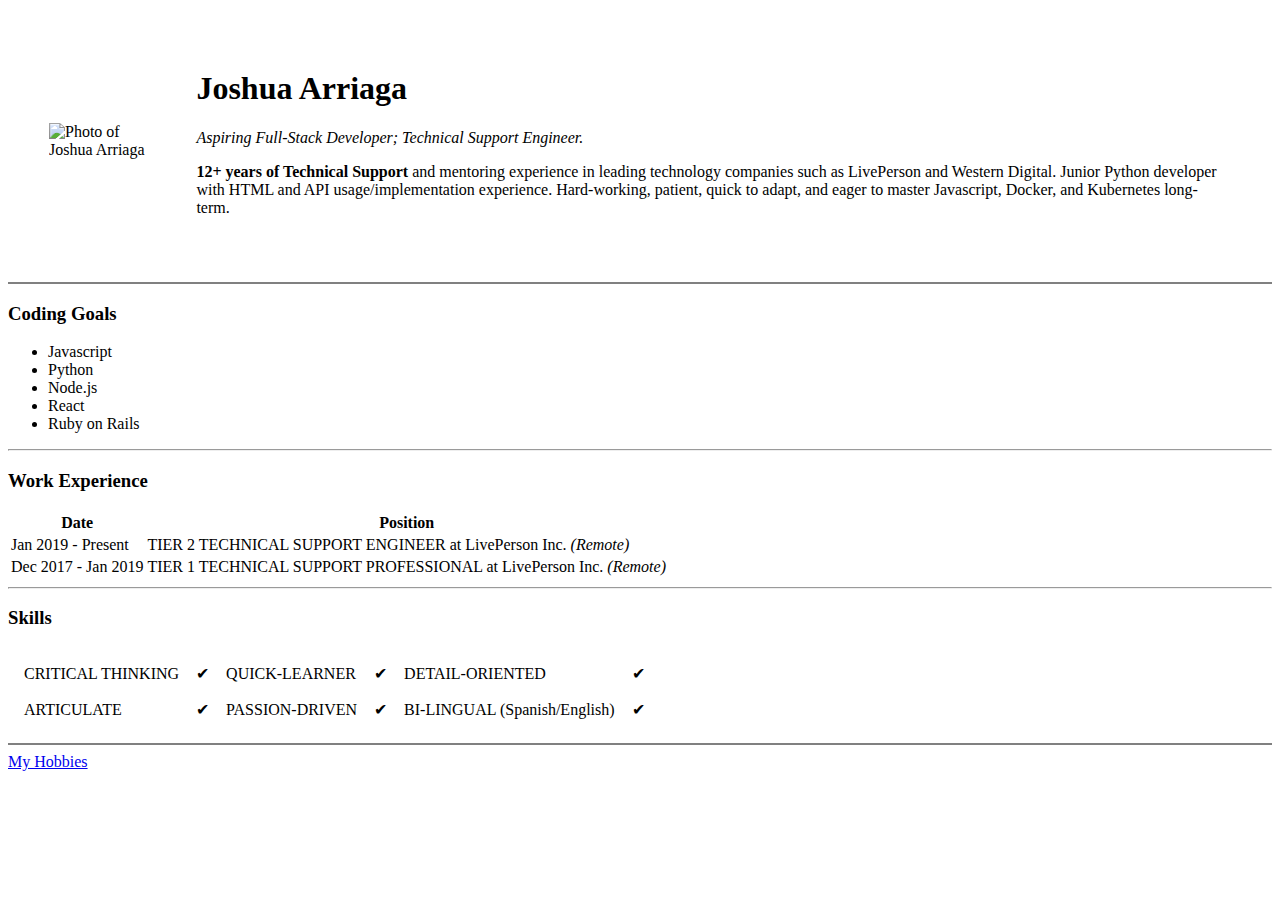
==== index.html @ 460062bd "Initial site files added" ====
<!DOCTYPE html>
<html lang="en" dir="ltr">

<head>
  <meta charset="utf-8">
  <meta name="description" content="Meet Joshua Arriaga; a web and Python developer from the Dominican Republic aiming to become a Full-Stack developer and DevOps Engineer.">
  <meta name="author" content="Joshua Arriaga">
  <title>Joshua Arriaga - Aspiring Full-Stack & Python Developer</title>
</head>

<body>
  <table cellspacing="40">
    <tbody>
      <tr>
        <td><img src="images\Joshua Arriaga - Circle.png" alt="Photo of Joshua Arriaga" width="300" height="300"></td>
        <td>  <h1>Joshua Arriaga</h1>
          <p><em>Aspiring Full-Stack Developer; Technical Support Engineer.</em></p>
          <p><strong>12+ years of Technical Support</strong> and mentoring experience in leading technology companies such as LivePerson and Western Digital. Junior Python developer with HTML and API usage/implementation experience. Hard-working, patient,
            quick to adapt, and eager to master Javascript, Docker, and Kubernetes long-term.</p>
</td>
      </tr>
    </tbody>
  </table>

  <hr noshade>
  <h3>Coding Goals</h3>
  <ul>
    <li>Javascript</li>
    <li>Python</li>
    <li>Node.js</li>
    <li>React</li>
    <li>Ruby on Rails</li>
  </ul>
  <hr>
  <h3>Work Experience</h3>
  <table>
    <thead>
      <tr>
        <th>Date</th>
        <th>Position</th>
      </tr>
    </thead>
    <tbody>
      <tr>
        <td>Jan 2019 - Present</td>
        <td>TIER 2 TECHNICAL SUPPORT ENGINEER at LivePerson Inc. <em>(Remote)</em></td>
      </tr>
      <tr>
        <td>Dec 2017 - Jan 2019</td>
        <td>TIER 1 TECHNICAL SUPPORT PROFESSIONAL at LivePerson Inc. <em>(Remote)</em></td>
      </tr>
    </tbody>
  </table>
<hr>
<h3>Skills</h3>
  <table cellspacing="15">
    <tbody>
      <tr>
        <td>CRITICAL THINKING</td>
        <td>✔</td>
        <td>QUICK-LEARNER</td>
        <td>✔</td>
        <td>DETAIL-ORIENTED</td>
        <td>✔</td>
      </tr>
      <tr>
        <td>ARTICULATE</td>
        <td>✔</td>
        <td>PASSION-DRIVEN</td>
        <td>✔</td>
        <td>BI-LINGUAL (Spanish/English)</td>
        <td>✔</td>
      </tr>
    </tbody>
  </table>
  <hr noshade>
  <a href="Hobbies.html">My Hobbies</a>
</body>

</html>
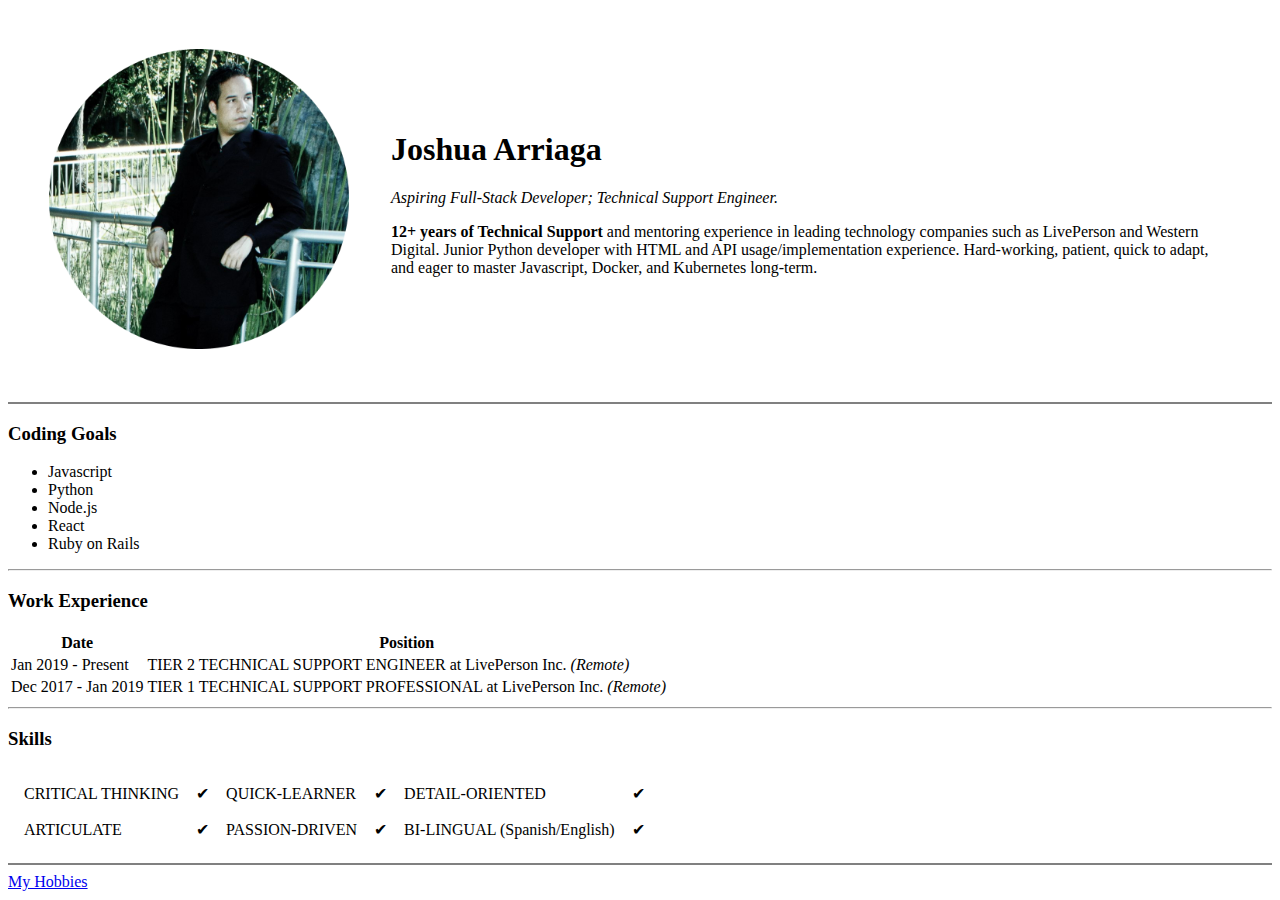
==== commit 6d245889: "Changed main image" ====
--- a/index.html
+++ b/index.html
@@ -12,7 +12,7 @@
   <table cellspacing="40">
     <tbody>
       <tr>
-        <td><img src="images\Joshua Arriaga - Circle.png" alt="Photo of Joshua Arriaga" width="300" height="300"></td>
+        <td><img src="Images/Joshua Arriaga - Circle.png" alt="Photo of Joshua Arriaga" width="300" height="300"></td>
         <td>  <h1>Joshua Arriaga</h1>
           <p><em>Aspiring Full-Stack Developer; Technical Support Engineer.</em></p>
           <p><strong>12+ years of Technical Support</strong> and mentoring experience in leading technology companies such as LivePerson and Western Digital. Junior Python developer with HTML and API usage/implementation experience. Hard-working, patient,
@@ -74,7 +74,7 @@
     </tbody>
   </table>
   <hr noshade>
-  <a href="Hobbies.html">My Hobbies</a>
+  <a href="https://github.com/jarriaga89/PPage/tree/main/Hobbies.html">My Hobbies</a>
 </body>
 
 </html>
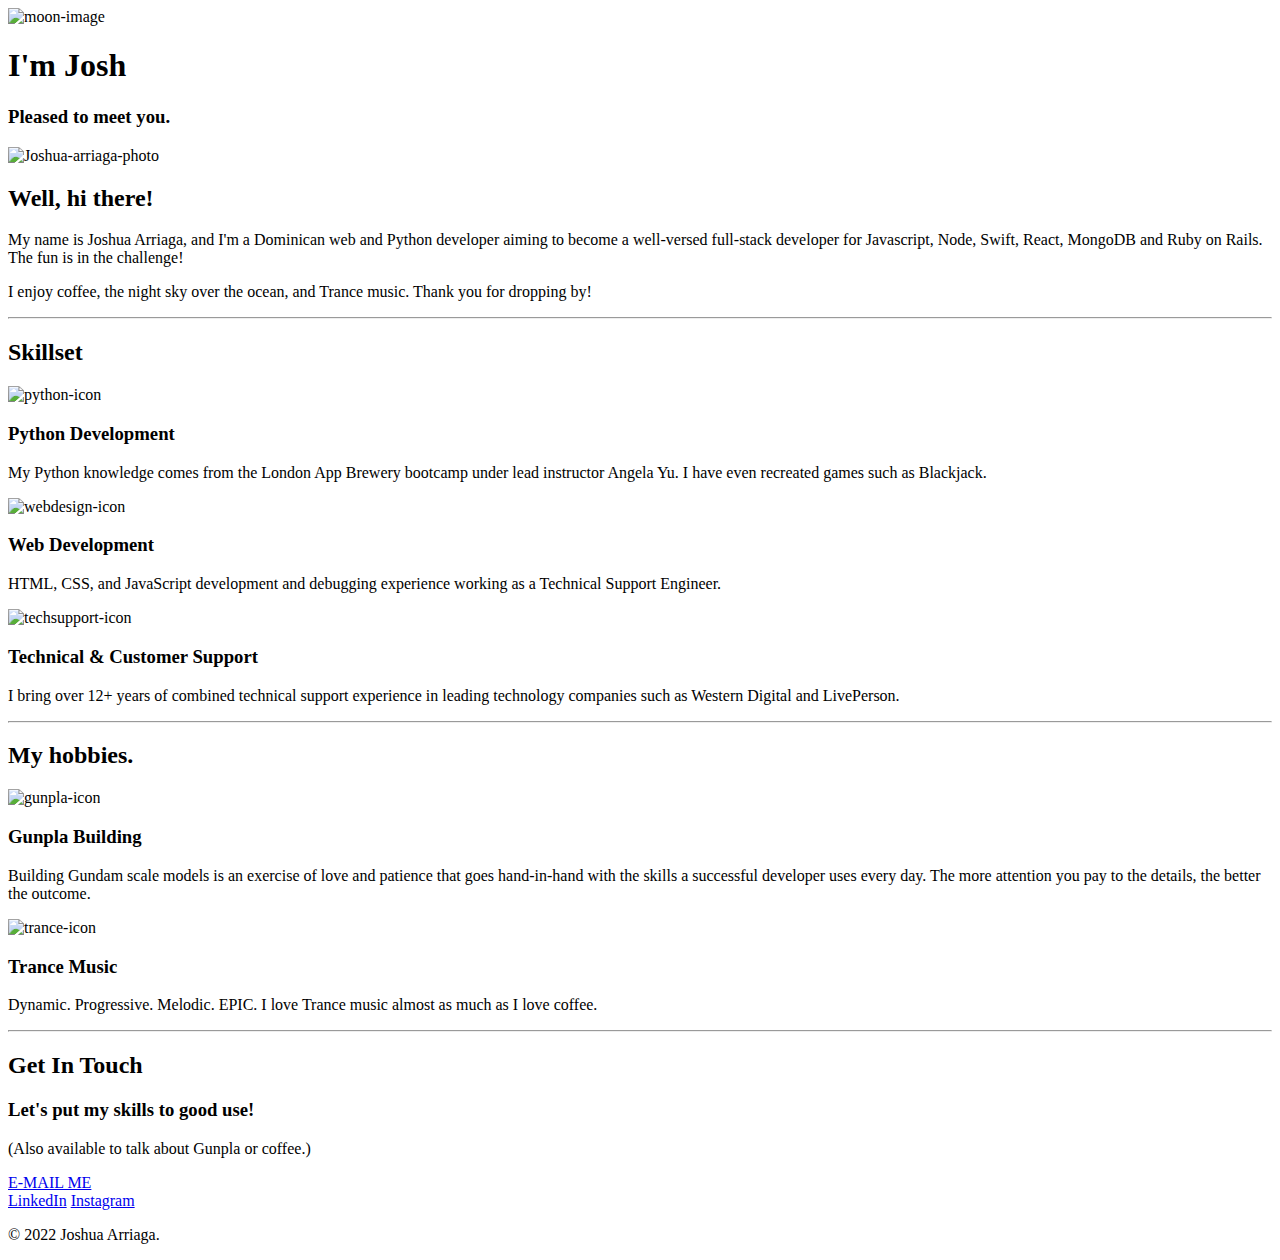
==== commit 81cd8bec: "Add files via upload" ====
--- a/index.html
+++ b/index.html
@@ -3,78 +3,107 @@
 
 <head>
   <meta charset="utf-8">
-  <meta name="description" content="Meet Joshua Arriaga; a web and Python developer from the Dominican Republic aiming to become a Full-Stack developer and DevOps Engineer.">
-  <meta name="author" content="Joshua Arriaga">
-  <title>Joshua Arriaga - Aspiring Full-Stack & Python Developer</title>
+  <title>Joshua Arriaga - Aspiring Full-Stack Web & Python Developer</title>
+  <link rel="preconnect" href="https://fonts.googleapis.com">
+  <link rel="preconnect" href="https://fonts.gstatic.com" crossorigin>
+  <link href="https://fonts.googleapis.com/css2?family=Comfortaa:wght@700&family=Courgette&family=La+Belle+Aurore&display=swap" rel="stylesheet">
+  <link rel="stylesheet" href="css/styles.css">
+  <link rel="icon" href="favicon.ico">
 </head>
 
 <body>
-  <table cellspacing="40">
-    <tbody>
-      <tr>
-        <td><img src="Images/Joshua Arriaga - Circle.png" alt="Photo of Joshua Arriaga" width="300" height="300"></td>
-        <td>  <h1>Joshua Arriaga</h1>
-          <p><em>Aspiring Full-Stack Developer; Technical Support Engineer.</em></p>
-          <p><strong>12+ years of Technical Support</strong> and mentoring experience in leading technology companies such as LivePerson and Western Digital. Junior Python developer with HTML and API usage/implementation experience. Hard-working, patient,
-            quick to adapt, and eager to master Javascript, Docker, and Kubernetes long-term.</p>
-</td>
-      </tr>
-    </tbody>
-  </table>
+  <div class="introduction-div">
+    <img src="images/moon.png" alt="moon-image" class="moon-hover">
+    <h1>I'm Josh</h1>
+    <h3 class="subtitle">Pleased to meet you.</h3>
+    <div class="ocean-background"> </div>
+  </div>
 
-  <hr noshade>
-  <h3>Coding Goals</h3>
-  <ul>
-    <li>Javascript</li>
-    <li>Python</li>
-    <li>Node.js</li>
-    <li>React</li>
-    <li>Ruby on Rails</li>
-  </ul>
-  <hr>
-  <h3>Work Experience</h3>
-  <table>
-    <thead>
-      <tr>
-        <th>Date</th>
-        <th>Position</th>
-      </tr>
-    </thead>
-    <tbody>
-      <tr>
-        <td>Jan 2019 - Present</td>
-        <td>TIER 2 TECHNICAL SUPPORT ENGINEER at LivePerson Inc. <em>(Remote)</em></td>
-      </tr>
-      <tr>
-        <td>Dec 2017 - Jan 2019</td>
-        <td>TIER 1 TECHNICAL SUPPORT PROFESSIONAL at LivePerson Inc. <em>(Remote)</em></td>
-      </tr>
-    </tbody>
-  </table>
-<hr>
-<h3>Skills</h3>
-  <table cellspacing="15">
-    <tbody>
-      <tr>
-        <td>CRITICAL THINKING</td>
-        <td>✔</td>
-        <td>QUICK-LEARNER</td>
-        <td>✔</td>
-        <td>DETAIL-ORIENTED</td>
-        <td>✔</td>
-      </tr>
-      <tr>
-        <td>ARTICULATE</td>
-        <td>✔</td>
-        <td>PASSION-DRIVEN</td>
-        <td>✔</td>
-        <td>BI-LINGUAL (Spanish/English)</td>
-        <td>✔</td>
-      </tr>
-    </tbody>
-  </table>
-  <hr noshade>
-  <a href="https://github.com/jarriaga89/PPage/tree/main/Hobbies.html">My Hobbies</a>
+  <div class="main-div">
+    <div class="profile">
+      <img src="images/josh.png" alt="Joshua-arriaga-photo" class="profile-pic">
+      <h2>Well, hi there!</h2>
+      <p>
+        My name is Joshua Arriaga, and I'm a Dominican web and Python developer
+        aiming to become a well-versed full-stack developer for Javascript, Node,
+         Swift, React, MongoDB and Ruby on Rails. The fun is in the challenge!
+      </p>
+      <p>I enjoy coffee, the night sky over the ocean, and Trance music.
+        Thank you for dropping by!
+      </p>
+    </div>
+
+    <hr>
+
+    <div class="skills">
+      <h2>Skillset</h2>
+      <div class="skill-row">
+        <img class="skill-icon" id="python" src="images/python.png" alt="python-icon">
+        <h3 class="python-text">Python Development</h3>
+        <p class="python-text">
+          My Python knowledge comes from the London App Brewery bootcamp under
+          lead instructor Angela Yu. I have even recreated games such as Blackjack.
+        </p>
+      </div>
+      <div class="skill-row">
+        <img class="skill-icon" id="web" src="images/webdesign.png" alt="webdesign-icon">
+        <h3 class="web-text">Web Development</h3>
+        <p class="web-text">
+          HTML, CSS, and JavaScript development and debugging experience working
+           as a Technical Support Engineer.
+        </p>
+      </div>
+      <div class="skill-row">
+        <img class="skill-icon" id="support" src="images/techsupport.png" alt="techsupport-icon">
+        <h3 class="support-text">Technical & Customer Support</h3>
+        <p class="support-text">
+         I bring over 12+ years of combined technical support experience in
+         leading technology companies such as Western Digital and LivePerson.
+        </p>
+      </div>
+    </div>
+
+    <hr>
+
+    <div class="hobbies">
+      <h2>My hobbies.</h2>
+      <div class="hobby-row">
+        <img class="hobby-icon" id="gunpla" src="images/gunpla.png" alt="gunpla-icon">
+        <h3>Gunpla Building</h3>
+        <p>
+          Building Gundam scale models is an exercise of love and patience that
+          goes hand-in-hand with the skills a successful developer uses every day.
+          The more attention you pay to the details, the better the outcome.
+         </p>
+      </div>
+      <div class="hobby-row">
+        <img class="hobby-icon" id="trance" src="images/trance.png" alt="trance-icon">
+        <h3>Trance Music</h3>
+        <p>
+          Dynamic. Progressive. Melodic. EPIC. I love Trance music almost as
+          much as I love coffee.
+        </p>
+      </div>
+    </div>
+
+    <hr>
+
+    <div class="get-in-touch">
+      <h2>Get In Touch</h2>
+      <h3>Let's put my skills to good use!</h3>
+      <p>(Also available to talk about Gunpla or coffee.)</p>
+      <a class="btn" href="mailto:arriaga.josh89@gmail.com">E-MAIL ME</a>
+    </div>
+  </div>
+
+  <div class="bottom-div">
+      <a class="contactlink" href="https://www.linkedin.com/in/joshua-arriaga-6b8b50149">LinkedIn</a>
+      <a class="contactlink" href="https://www.instagram.com/arriagajosh/">Instagram</a>
+      <p class="copyright">© 2022 Joshua Arriaga.</p>
+
+</div>
+
+
 </body>
 
 </html>
